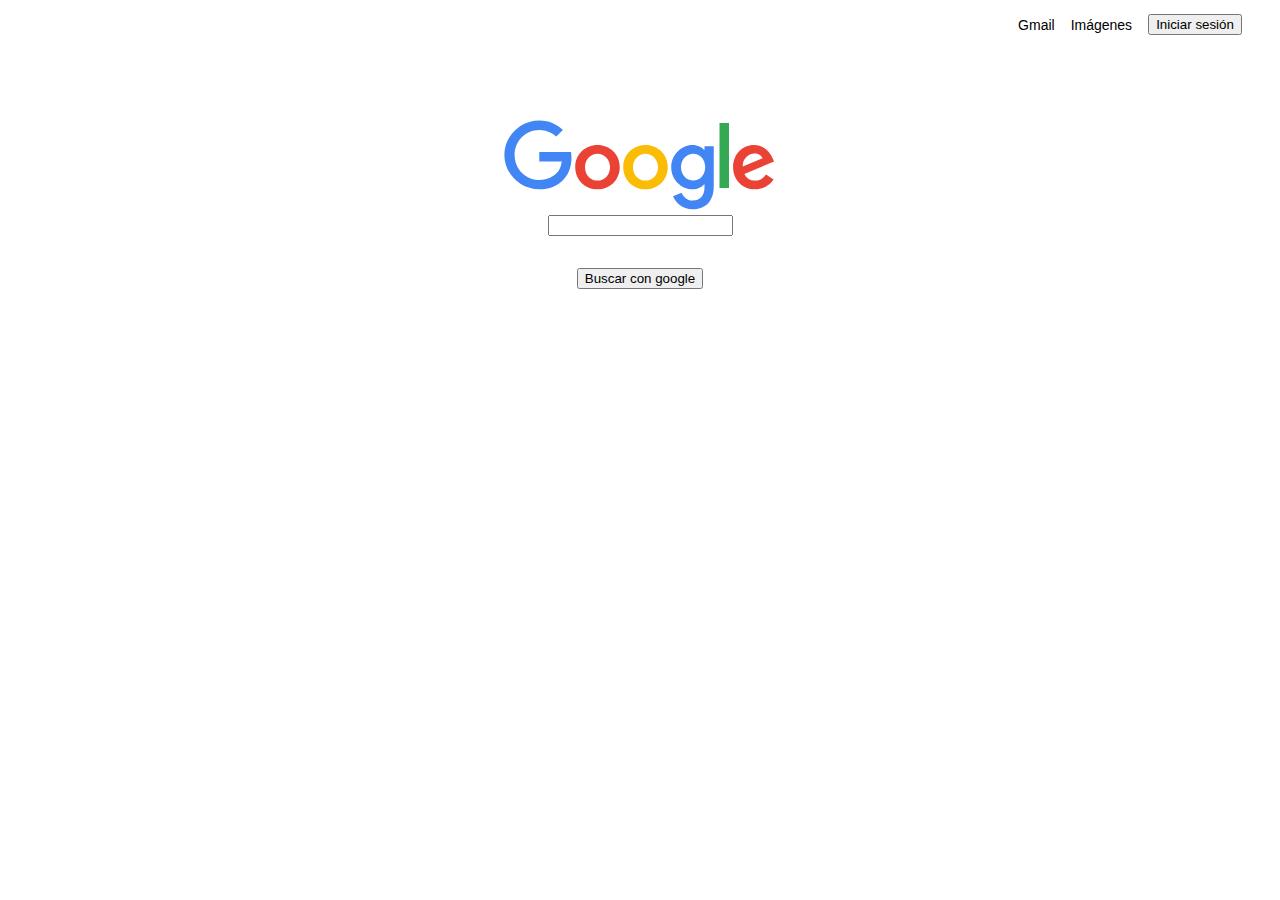
==== index.html @ 5d398d43 "actualización de la página" ====
<!DOCTYPE html>
<html>
<head>
    <meta charset="UTF-8">
    
    <title>Dave's google</title>
    <link rel="stylesheet" href="style.css">

</head>
<body>
  <header>
    <nav> 
        <ul class="nav-right-section">
            <li>
                <a href="https://mail.google.com/mail/u/0/?tab=rm&ogbl#inbox">Gmail</a>
            </li>
            <li>
                <a href="https://www.google.com/imghp?hl=es&tab=ri&authuser=0&ogbl">Imágenes</a>
            </li>
          
            <li>
                <form action="https://accounts.google.com/SignOutOptions?hl=es&continue=https://www.google.com%3Fhl%3Des&ec=GBRA8wE" method="post">

                <input type="submit" value="Iniciar sesión">
            </form>
            </li>
    </ul>
    </nav>
  </header>

  <main>

        <img src="Imágenes/Google_2015_logo.svg">
   
    <section class="main-input">
        <div class="main-input-container">
           
            <input type="text">
        </div>
    </section>
    <section class="main-buttons">
        <div>
            <button> Buscar con google </button>
        </div>

    </section>
  </main>
</body>
<footer>
   
</footer>
</html>
---- style.css ----
body {
margin: 0;
padding: 0;
font-size: 14px;
font-family: Arial, Helvetica, sans-serif;
}

a {
    text-decoration: none;
    cursor: pointer;
}

header {
    width: 100%;
    height: 60px;
    position: absolute;
    top: 0;
}

header nav {
    display: flex;
    justify-content: flex-end;
}

header nav .nav-right-section {
    width: 300px;
    height: auto;
    display: flex;
    list-style: none;
    justify-content: center;
    align-items: center;
}
header nav .nav-right-section li a {
    margin-right: 16px;
    color: #000;
}

main {
    margin-top: 120px;
    text-align: center;
}
main .main-input {
    width: 560px;
    margin: 0 auto;
    margin-bottom: 32px;
}
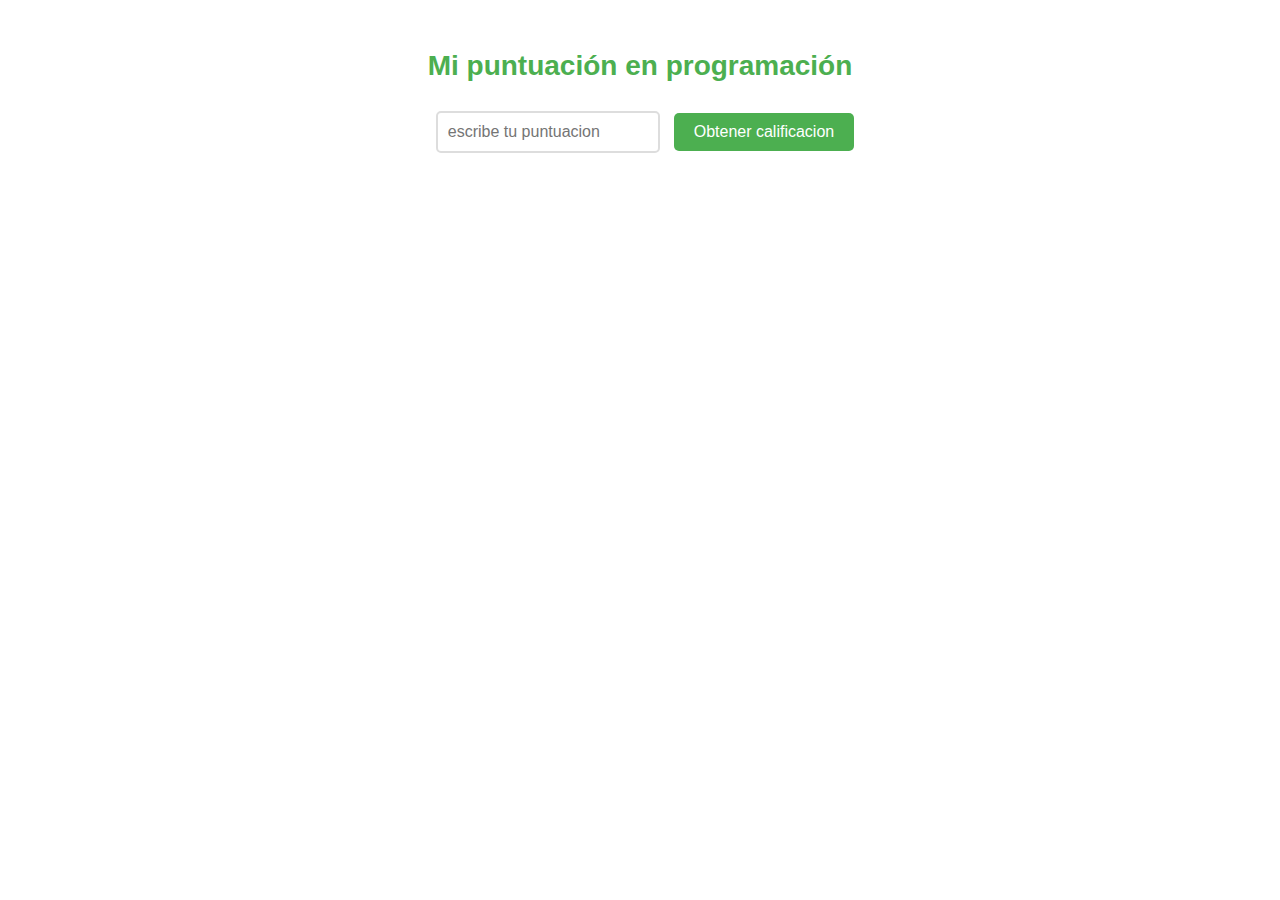
==== commit fd75c748: "he cambiado la página para crear calificaciones" ====
--- a/index.html
+++ b/index.html
@@ -5,48 +5,45 @@
     
     <title>Dave's google</title>
     <link rel="stylesheet" href="style.css">
+    <link rel="icon" href="google.png" type="image/png"> 
 
 </head>
 <body>
-  <header>
-    <nav> 
-        <ul class="nav-right-section">
-            <li>
-                <a href="https://mail.google.com/mail/u/0/?tab=rm&ogbl#inbox">Gmail</a>
-            </li>
-            <li>
-                <a href="https://www.google.com/imghp?hl=es&tab=ri&authuser=0&ogbl">Imágenes</a>
-            </li>
-          
-            <li>
-                <form action="https://accounts.google.com/SignOutOptions?hl=es&continue=https://www.google.com%3Fhl%3Des&ec=GBRA8wE" method="post">
-
-                <input type="submit" value="Iniciar sesión">
-            </form>
-            </li>
-    </ul>
-    </nav>
-  </header>
 
   <main>
+         <h1> Mi puntuación en programación </h1>
+    
+         <input type="number" id="puntuacion" placeholder="escribe tu puntuacion"/>
+         <button onclick="mostrarcalificacion()"> Obtener calificacion</button>
+         <p id="resultado"></p>
+        
+    <script>
+        function Obtenercalificacion(puntuacion) {
+            if (puntuacion >= 0 && puntuacion <10){
+                return "F";} 
+            else if (puntuacion >= 10 && puntuacion <50) {
+                return "D";}
+            else if (puntuacion >=50 && puntuacion <70) {
+                return "C";}
+            else if (puntuacion >=70 && puntuacion <90) {
+                return "B";}
+            else if (puntuacion >=90 && puntuacion <=100){
+                return "A";}
+            else if (puntuacion <0 || puntuacion >100) {return "Intentelo de nuevo"}
+            else { 
+                return "Calificacion no valida";}
+            
 
-        <img src="Imágenes/Google_2015_logo.svg">
-   
-    <section class="main-input">
-        <div class="main-input-container">
-           
-            <input type="text">
-        </div>
-    </section>
-    <section class="main-buttons">
-        <div>
-            <button> Buscar con google </button>
-        </div>
 
-    </section>
+        }
+        function mostrarcalificacion(){
+        let puntuacion = document.getElementById("puntuacion").value;
+        let resultado = Obtenercalificacion(Number(puntuacion));
+        document.getElementById("resultado").textContent = "Tu calificacion es: " + resultado;
+               }
+</script>
+
   </main>
 </body>
-<footer>
-   
-</footer>
-</html>+
+</html>
--- a/style.css
+++ b/style.css
@@ -5,43 +5,47 @@
 font-family: Arial, Helvetica, sans-serif;
 }
 
-a {
-    text-decoration: none;
+
+
+main {
+    margin-top: 50px;
+    text-align: center;
+   
+}
+
+h1 {
+    color: #4caf50;
+}
+
+input {
+    padding: 10px;
+    margin: 10px;
+    font-size: 16px;
+    border: 2px solid #ddd;
+    border-radius: 5px;
+    width: 200px;
+}
+button {
+    padding: 10px 20px;
+    font-size: 16px;
+    color: white;
+    background-color: #4caf50;
+    border: none;
+    border-radius: 5px;
     cursor: pointer;
 }
+button :hover {
+    background-color: #45a040;
 
-header {
-    width: 100%;
-    height: 60px;
-    position: absolute;
-    top: 0;
+}
+p {
+    font-size: 18px;
+    margin: 10px 0;
 }
 
-header nav {
-    display: flex;
-    justify-content: flex-end;
+#resultado {
+    font-weight: bold;
+    color: #555;
+    margin-top: 20px;
 }
 
-header nav .nav-right-section {
-    width: 300px;
-    height: auto;
-    display: flex;
-    list-style: none;
-    justify-content: center;
-    align-items: center;
-}
-header nav .nav-right-section li a {
-    margin-right: 16px;
-    color: #000;
-}
-
-main {
-    margin-top: 120px;
-    text-align: center;
-}
-main .main-input {
-    width: 560px;
-    margin: 0 auto;
-    margin-bottom: 32px;
-}
-
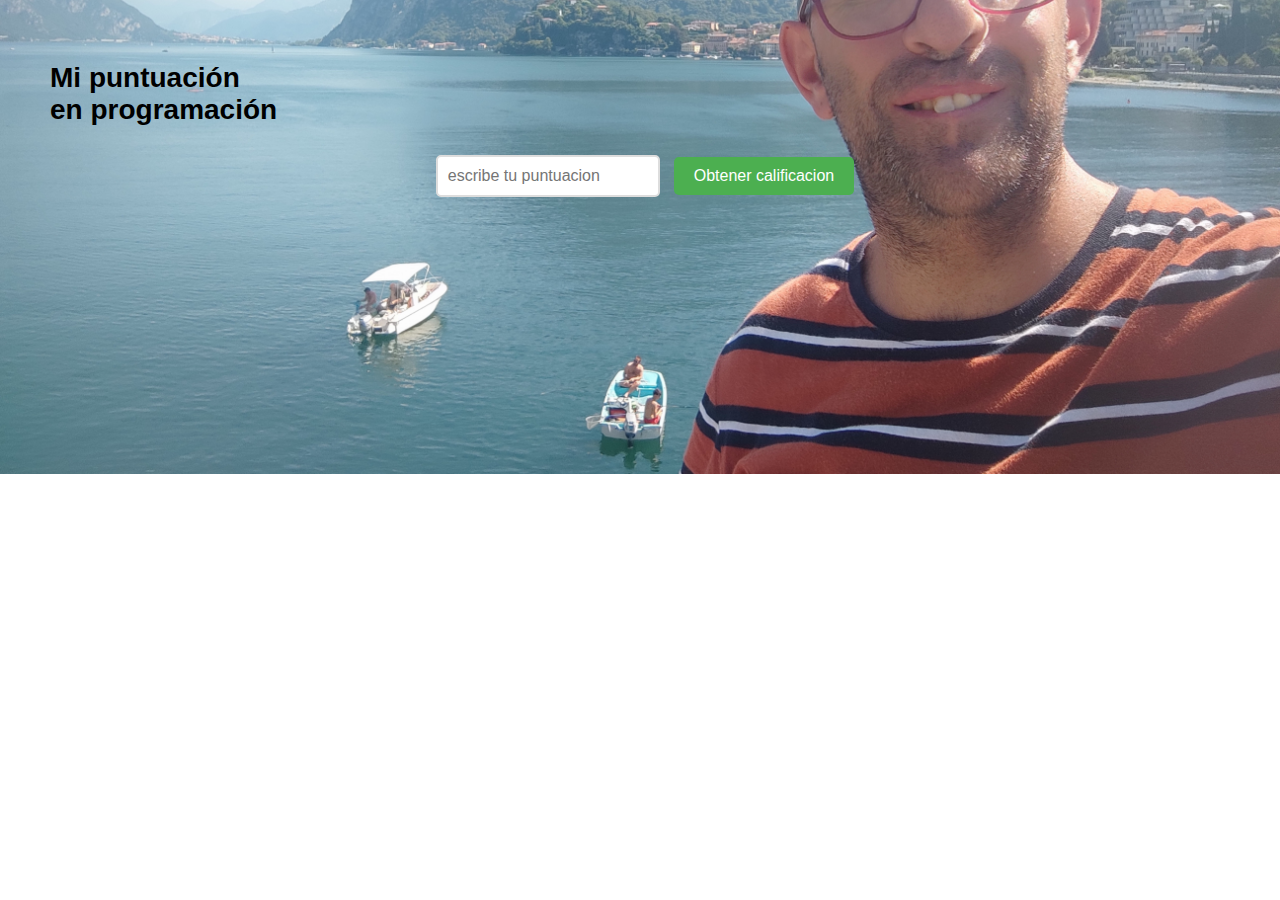
==== commit d43378bf: "imagen agregada" ====
--- a/index.html
+++ b/index.html
@@ -3,15 +3,18 @@
 <head>
     <meta charset="UTF-8">
     
-    <title>Dave's google</title>
+    <title>Mi puntuacion</title>
     <link rel="stylesheet" href="style.css">
-    <link rel="icon" href="google.png" type="image/png"> 
+    <link img src="Imágenes/IMG_20230811_153008.jpg">
+
 
 </head>
 <body>
 
   <main>
-         <h1> Mi puntuación en programación </h1>
+    
+         <h1> <br>Mi puntuación </br>
+            en programación </h1>
     
          <input type="number" id="puntuacion" placeholder="escribe tu puntuacion"/>
          <button onclick="mostrarcalificacion()"> Obtener calificacion</button>
@@ -33,8 +36,6 @@
             else { 
                 return "Calificacion no valida";}
             
-
-
         }
         function mostrarcalificacion(){
         let puntuacion = document.getElementById("puntuacion").value;
--- a/style.css
+++ b/style.css
@@ -3,18 +3,23 @@
 padding: 0;
 font-size: 14px;
 font-family: Arial, Helvetica, sans-serif;
+background-image: url(Imágenes/IMG_20230811_153008.jpg);
+background-size: cover;
+background-repeat: no-repeat;
+background-position: center;
 }
 
 
-
 main {
-    margin-top: 50px;
+    margin-top: 30px;
     text-align: center;
    
 }
 
 h1 {
-    color: #4caf50;
+    color: #000;
+    text-align: left;
+    padding-left: 50px;
 }
 
 input {
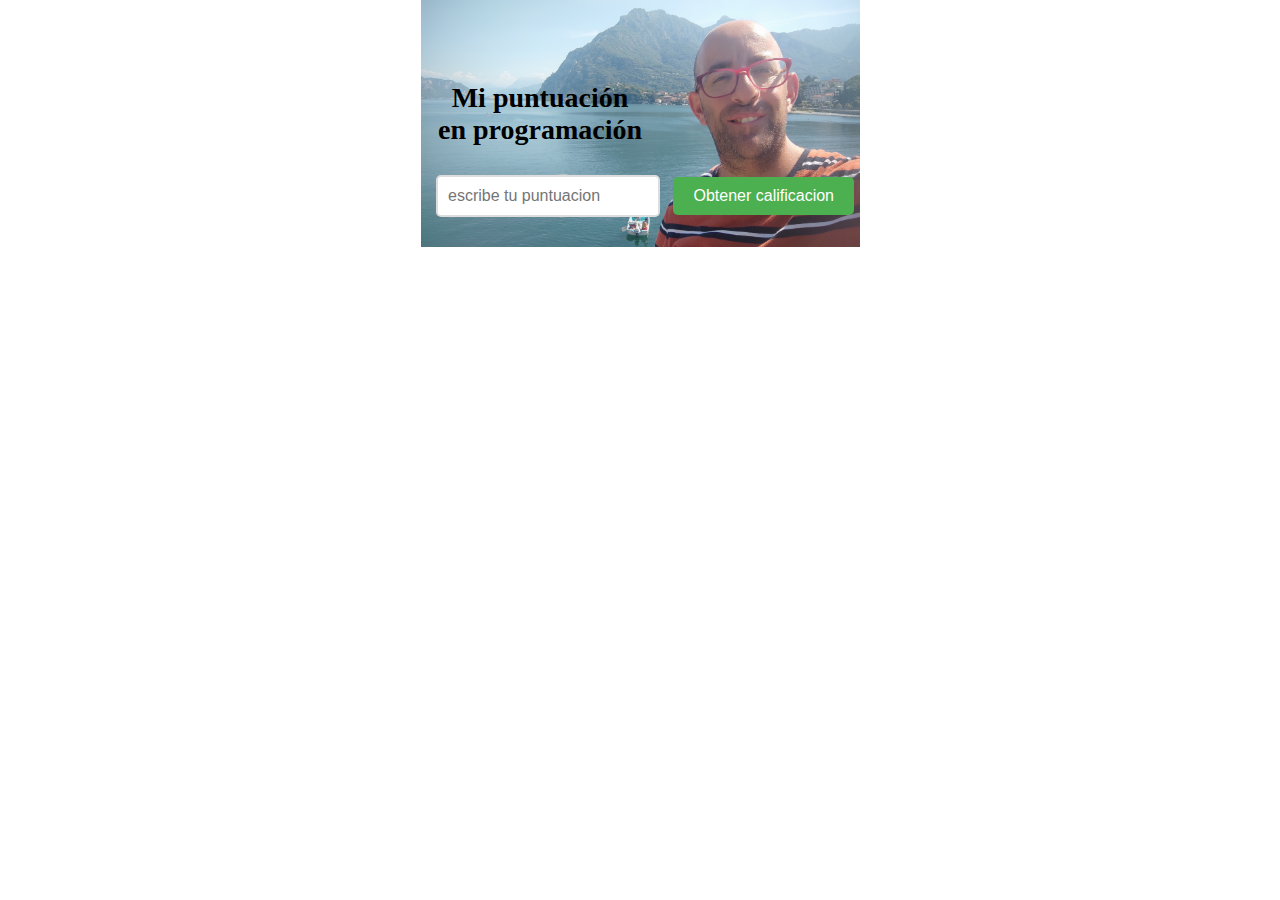
==== commit 24286371: "guardando cambios antes de hacer pull" ====
--- a/index.html
+++ b/index.html
@@ -6,7 +6,6 @@
     <title>Mi puntuacion</title>
     <link rel="stylesheet" href="style.css">
     <link img src="Imágenes/IMG_20230811_153008.jpg">
-
 
 </head>
 <body>
@@ -41,7 +40,7 @@
         let puntuacion = document.getElementById("puntuacion").value;
         let resultado = Obtenercalificacion(Number(puntuacion));
         document.getElementById("resultado").textContent = "Tu calificacion es: " + resultado;
-               }
+        }
 </script>
 
   </main>
--- a/style.css
+++ b/style.css
@@ -2,24 +2,21 @@
 margin: 0;
 padding: 0;
 font-size: 14px;
-font-family: Arial, Helvetica, sans-serif;
 background-image: url(Imágenes/IMG_20230811_153008.jpg);
-background-size: cover;
+background-size:contain;
 background-repeat: no-repeat;
 background-position: center;
 }
 
 
 main {
-    margin-top: 30px;
+    margin-top: 50px;
     text-align: center;
-   
 }
 
 h1 {
     color: #000;
-    text-align: left;
-    padding-left: 50px;
+    padding-right: 200px;
 }
 
 input {
@@ -44,13 +41,13 @@
 
 }
 p {
-    font-size: 18px;
+    font-size: 25px;
     margin: 10px 0;
 }
 
 #resultado {
     font-weight: bold;
-    color: #555;
+    color: black;
     margin-top: 20px;
+    padding-right: 200px;
 }
-
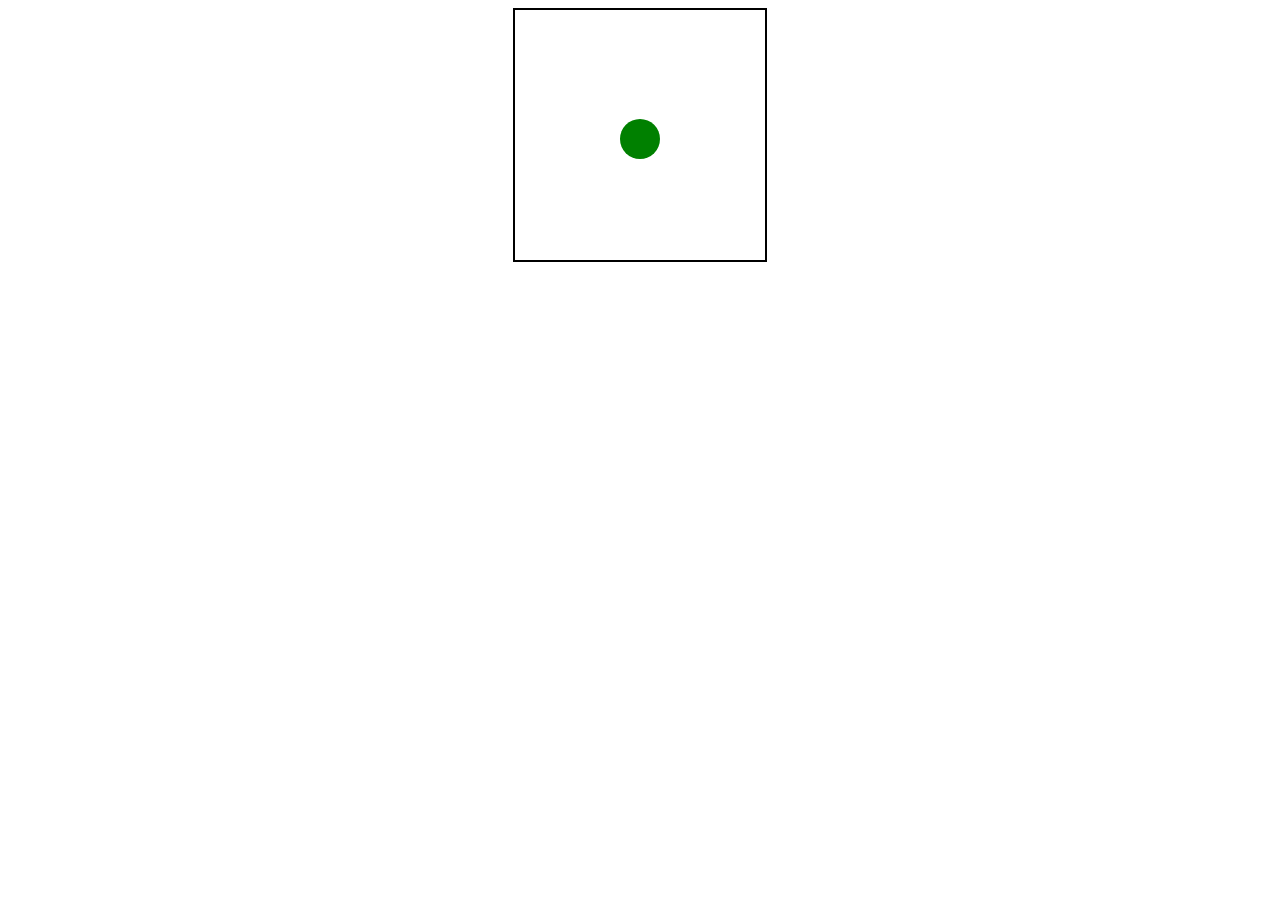
==== commit c9e8c5f1: "subiendo animación de bolita" ====
--- a/index.html
+++ b/index.html
@@ -1,49 +1,20 @@
 <!DOCTYPE html>
-<html>
+<html lang="es">
 <head>
     <meta charset="UTF-8">
-    
-    <title>Mi puntuacion</title>
-    <link rel="stylesheet" href="style.css">
-    <link img src="Imágenes/IMG_20230811_153008.jpg">
-
+    <meta name="viewport" content="width=device-width, initial-scale=1.0">
+    <title>Bola Rebotando</title>
+    <style>
+        canvas {
+            border: 2px solid black;
+            display: block;
+            margin: auto;
+            background-color: white;
+        }
+    </style>
 </head>
 <body>
-
-  <main>
-    
-         <h1> <br>Mi puntuación </br>
-            en programación </h1>
-    
-         <input type="number" id="puntuacion" placeholder="escribe tu puntuacion"/>
-         <button onclick="mostrarcalificacion()"> Obtener calificacion</button>
-         <p id="resultado"></p>
-        
-    <script>
-        function Obtenercalificacion(puntuacion) {
-            if (puntuacion >= 0 && puntuacion <10){
-                return "F";} 
-            else if (puntuacion >= 10 && puntuacion <50) {
-                return "D";}
-            else if (puntuacion >=50 && puntuacion <70) {
-                return "C";}
-            else if (puntuacion >=70 && puntuacion <90) {
-                return "B";}
-            else if (puntuacion >=90 && puntuacion <=100){
-                return "A";}
-            else if (puntuacion <0 || puntuacion >100) {return "Intentelo de nuevo"}
-            else { 
-                return "Calificacion no valida";}
-            
-        }
-        function mostrarcalificacion(){
-        let puntuacion = document.getElementById("puntuacion").value;
-        let resultado = Obtenercalificacion(Number(puntuacion));
-        document.getElementById("resultado").textContent = "Tu calificacion es: " + resultado;
-        }
-</script>
-
-  </main>
+    <canvas id="miCanvas" width="250" height="250"></canvas>
+    <script src="script.js"></script>
 </body>
-
 </html>
